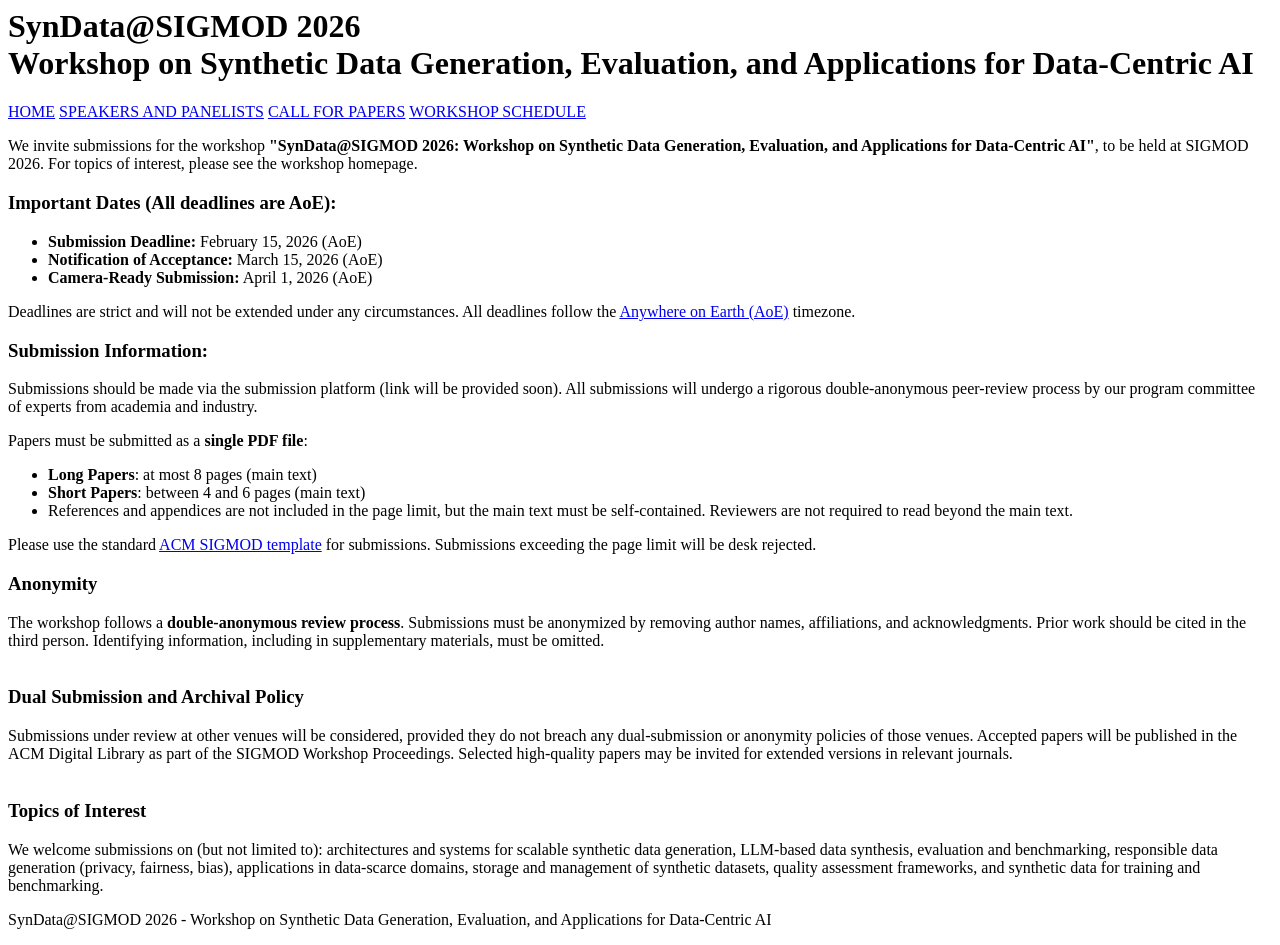
==== cfp.html @ 5694cdc3 "Initial commit: SynData@SIGMOD 2026 workshop website" ====
<html lang="en">
<head>
    <meta charset="UTF-8">
    <meta name="viewport" content="width=device-width, initial-scale=1.0">
    <title>SynData@SIGMOD 2026 - Call for Papers</title>
    <link rel="stylesheet" href="style.css">
    <link rel="icon" href="assets/image.png" type="image/x-icon">
</head>
<body>
    <div class="header">
        <h1>SynData@SIGMOD 2026<br>Workshop on Synthetic Data Generation, Evaluation, and Applications for Data-Centric AI</h1>
    </div>
<div class="nav">
    <a href="index.html">HOME</a>
    <a href="speakers.html">SPEAKERS AND PANELISTS</a>
    <a href="cfp.html">CALL FOR PAPERS</a>
    <a href="schedule.html">WORKSHOP SCHEDULE</a>
    <!-- <a href="format.html">WORKSHOP FORMAT</a> -->
<!--    <a href="leaderboards.html">LEADERBOARDS</a>-->
<!--    <a href="workshop.html">WORKSHOP</a>-->
<!--    <a href="faq.html">FAQ</a>-->
</div>

<div class="content">
    <p>
        We invite submissions for the workshop <strong>"SynData@SIGMOD 2026: Workshop on Synthetic Data Generation, Evaluation, and Applications for Data-Centric AI"</strong>, to be held at SIGMOD 2026. For topics of interest, please see the workshop homepage.
    </div>

<div class="content">
    <h3>Important Dates (All deadlines are AoE):</h3>
    <ul>
        <li><strong>Submission Deadline:</strong> February 15, 2026 (AoE) </li>
        <li><strong>Notification of Acceptance:</strong> March 15, 2026 (AoE) </li>
        <li><strong>Camera-Ready Submission:</strong> April 1, 2026 (AoE)</li>
    </ul>
    Deadlines are strict and will not be extended under any circumstances. All deadlines follow the <a href="https://time.is/Anywhere_on_Earth">Anywhere on Earth (AoE)</a> timezone.
</div>

<div class="content">
    <h3>Submission Information:</h3>
    <p>
        Submissions should be made via the submission platform (link will be provided soon). All submissions will undergo a rigorous double-anonymous peer-review process by our program committee of experts from academia and industry.
    </p>
    <p>
        Papers must be submitted as a <b>single PDF file</b>:  
            <ul class="fa-ul">
            <li><span class="fa-li"><i class="fa fa-check"></i></span><b>Long Papers</b>: at most 8 pages (main text)  </li>
            <li><span class="fa-li"><i class="fa fa-check"></i></span><b>Short Papers</b>: between 4 and 6 pages (main text)</li>
            <li><span class="fa-li"><i class="fa fa-check"></i></span>References and appendices are not included in the page limit, but the main text must be self-contained. Reviewers are not required to read beyond the main text.   </li>
          </ul>

          <p>Please use the standard <a href="https://www.acm.org/publications/proceedings-template" target="_blank">ACM SIGMOD template</a> for submissions. Submissions exceeding the page limit will be desk rejected.</p>

          <h3>Anonymity</h3>
          The workshop follows a <b>double-anonymous review process</b>. Submissions must be anonymized by removing author names, affiliations, and acknowledgments. Prior work should be cited in the third person. Identifying information, including in supplementary materials, must be omitted.
          <br>
          <br>
          <h3>Dual Submission and Archival Policy </h3>
          Submissions under review at other venues will be considered, provided they do not breach any dual-submission or anonymity policies of those venues. Accepted papers will be published in the ACM Digital Library as part of the SIGMOD Workshop Proceedings. Selected high-quality papers may be invited for extended versions in relevant journals.
          <br>
          <br>
          <h3>Topics of Interest </h3>
          We welcome submissions on (but not limited to): architectures and systems for scalable synthetic data generation, LLM-based data synthesis, evaluation and benchmarking, responsible data generation (privacy, fairness, bias), applications in data-scarce domains, storage and management of synthetic datasets, quality assessment frameworks, and synthetic data for training and benchmarking.
          <br>
    </p>
</div>

<div class="footer">
    <p>SynData@SIGMOD 2026 - Workshop on Synthetic Data Generation, Evaluation, and Applications for Data-Centric AI</p>
</div>
</body>
</html>
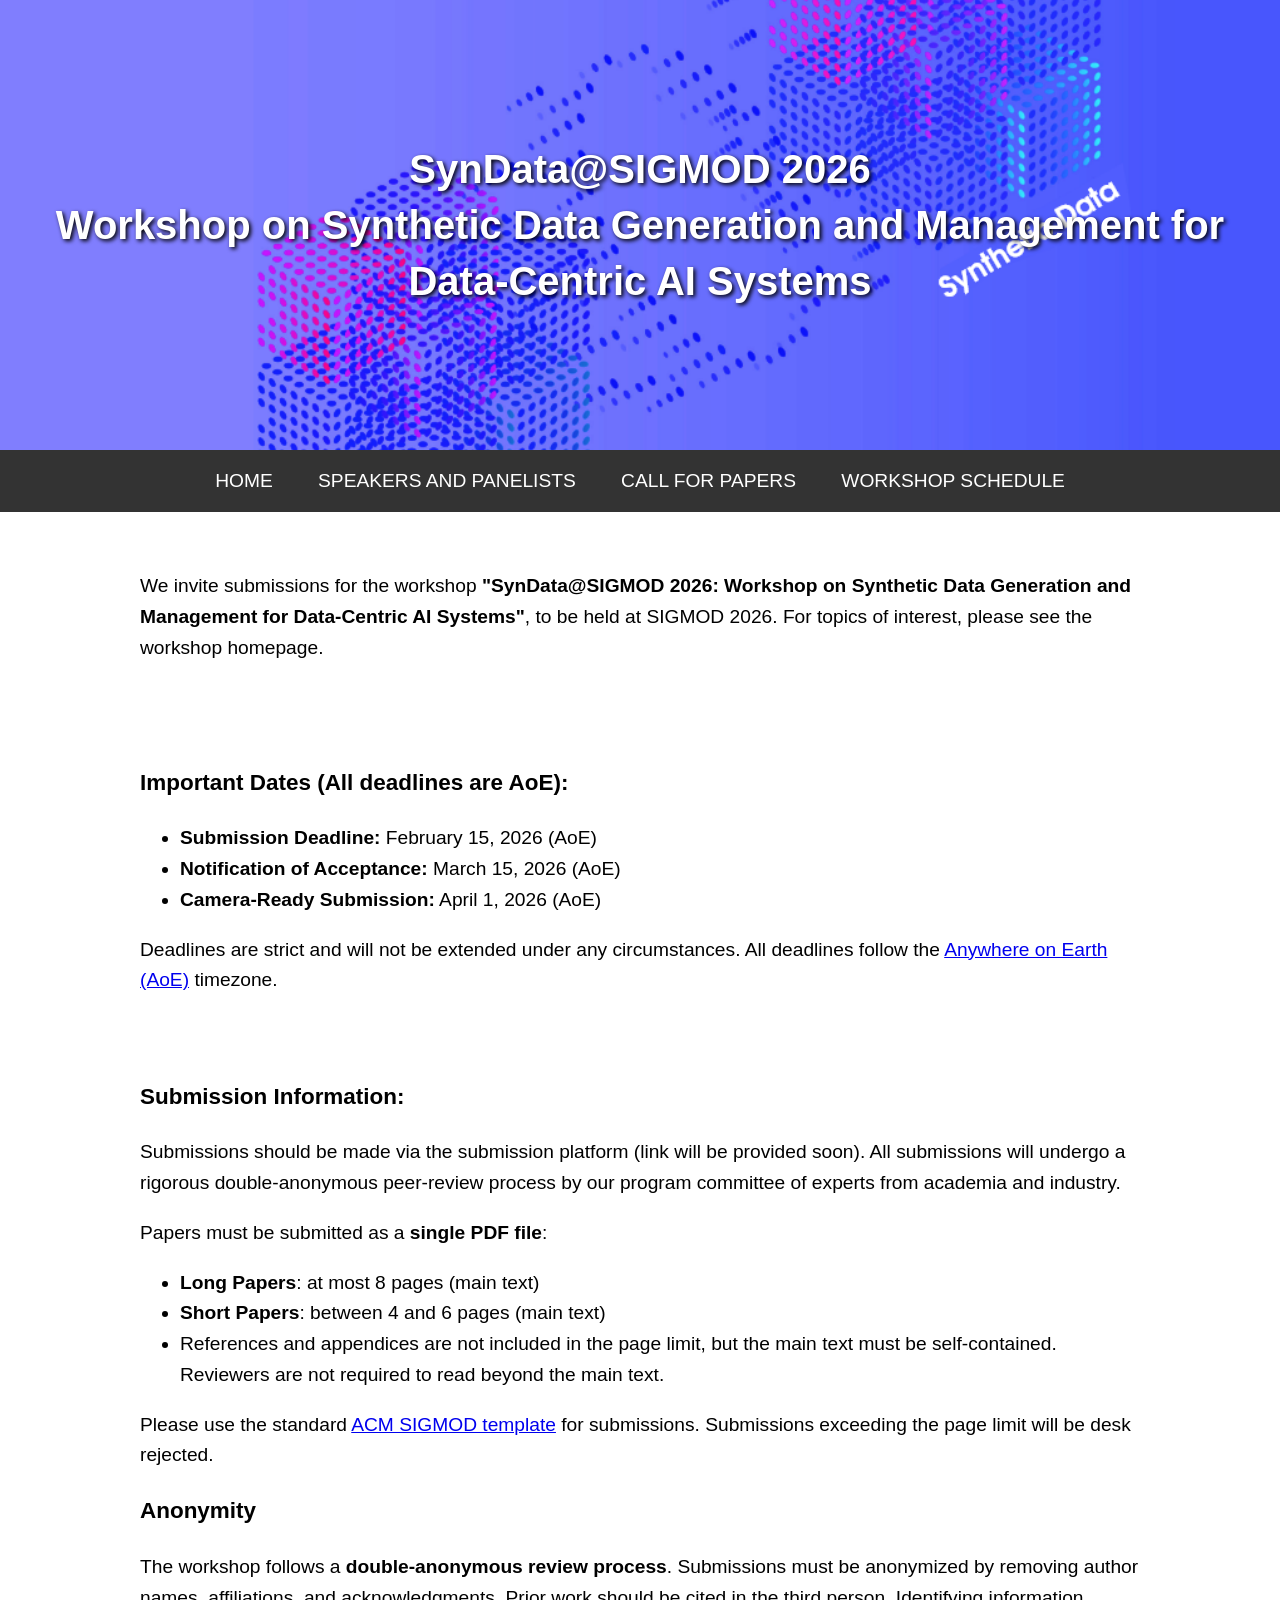
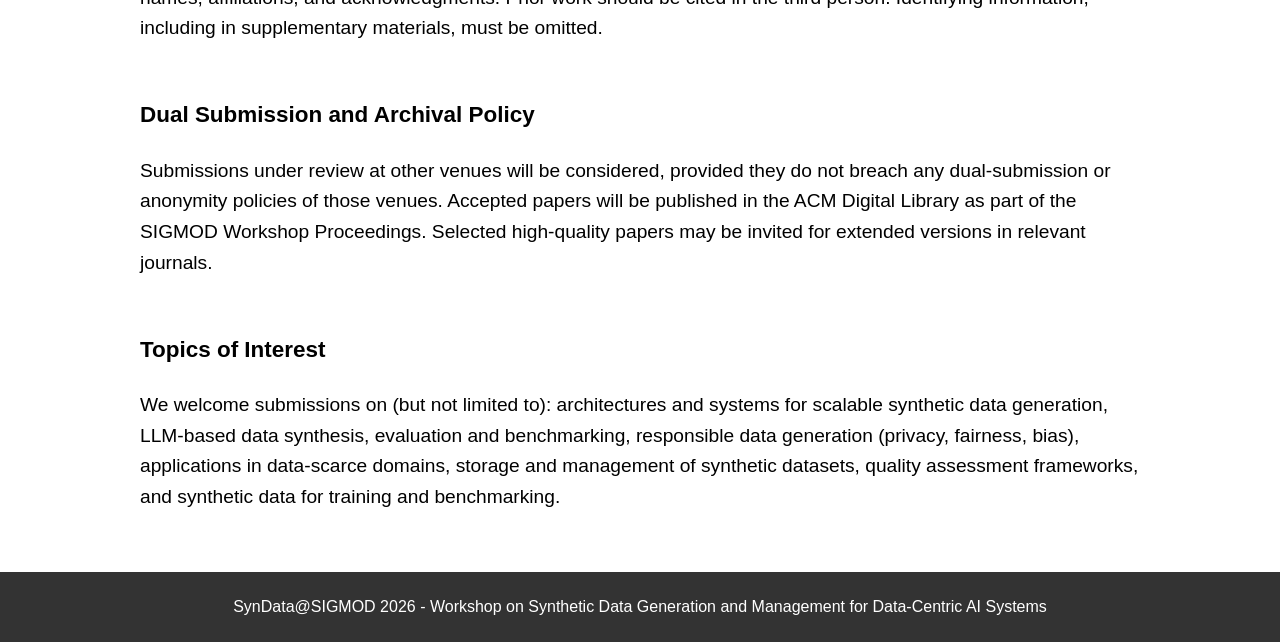
==== commit 7dcb1a8e: "Changes" ====
--- a/cfp.html
+++ b/cfp.html
@@ -8,7 +8,7 @@
 </head>
 <body>
     <div class="header">
-        <h1>SynData@SIGMOD 2026<br>Workshop on Synthetic Data Generation, Evaluation, and Applications for Data-Centric AI</h1>
+        <h1>SynData@SIGMOD 2026<br>Workshop on Synthetic Data Generation and Management for Data-Centric AI Systems</h1>
     </div>
 <div class="nav">
     <a href="index.html">HOME</a>
@@ -23,7 +23,7 @@
 
 <div class="content">
     <p>
-        We invite submissions for the workshop <strong>"SynData@SIGMOD 2026: Workshop on Synthetic Data Generation, Evaluation, and Applications for Data-Centric AI"</strong>, to be held at SIGMOD 2026. For topics of interest, please see the workshop homepage.
+        We invite submissions for the workshop <strong>"SynData@SIGMOD 2026: Workshop on Synthetic Data Generation and Management for Data-Centric AI Systems"</strong>, to be held at SIGMOD 2026. For topics of interest, please see the workshop homepage.
     </div>
 
 <div class="content">
@@ -66,7 +66,7 @@
 </div>
 
 <div class="footer">
-    <p>SynData@SIGMOD 2026 - Workshop on Synthetic Data Generation, Evaluation, and Applications for Data-Centric AI</p>
+    <p>SynData@SIGMOD 2026 - Workshop on Synthetic Data Generation and Management for Data-Centric AI Systems</p>
 </div>
 </body>
 </html>
--- a/style.css
+++ b/style.css
@@ -0,0 +1,356 @@
+body, html {
+    margin: 0;
+    font-family: Arial, sans-serif;
+}
+
+.header {
+    background-image: url('assets/synthetic-data.png');
+    height: 50vh;
+    background-size: cover;
+    background-position: center;
+    display: flex;
+    align-items: center;
+    justify-content: center;
+    color: white;
+    text-shadow: 2px 2px 4px #000000;
+}
+
+.header h1 {
+    text-align: center;
+    width: 100%;
+    font-size: 2.5em;
+    padding: 20px;
+    line-height: 1.4;
+}
+section {
+    margin-bottom: 20px;
+}
+.header h2 {
+    text-align: center;
+    width: 100%;
+    font-size: 1.9em;
+    padding: 20px;
+    line-height: 1.4;
+}
+
+.header h3 {
+    color: #2c3e50;
+}
+
+.nav {
+    background: #333;
+    color: #fff;
+    padding: 20px;
+    text-align: center;
+    font-size: 1.2em;
+}
+
+.committee-list {
+    columns: 3; /* Creates three columns */
+    -webkit-columns: 3;
+    -moz-columns: 3;
+    column-gap: 40px;
+    padding: 0 20px;
+    text-align: left;
+}
+.nav a {
+    color: white;
+    padding: 14px 20px;
+    text-decoration: none;
+}
+
+.nav a:hover {
+    background-color: #ddd;
+    color: black;
+}
+
+.content {
+    background-color: white; /* Light background for content */
+    padding: 20px 40px; /* Increased padding for better spacing */
+    margin: 20px auto; /* Centers the content and adds vertical spacing */
+    max-width: 1000px; /* Maximum width of the content block */
+    /*box-shadow: 0 4px 8px rgba(0, 0, 0, 0.1); !* Subtle shadow for depth *!*/
+    font-size: 1.2em; /* Larger font size for readability */
+    line-height: 1.6; /* Increased line height */
+    text-align: left; /* Keep text aligned to the left for better readability in paragraphs */
+}
+
+.schedule-table {
+    width: 80%;
+    margin: 20px auto;
+    border-collapse: collapse;
+}
+.schedule-table th, .schedule-table td {
+    border: 1px solid #ddd;
+    padding: 12px;
+    text-align: left;
+}
+.schedule-table th {
+    background-color: #f2f2f2;
+}
+.schedule-table td {
+    background-color: #fafafa;
+}
+.schedule-table tr:nth-child(even) td {
+    background-color: #f9f9f9;
+}
+.schedule-title {
+    text-align: center;
+    font-weight: bold;
+    font-size: 1.5em;
+    margin: 20px 0;
+}
+.schedule-table tr:hover {
+    background-color: #f1f1f1;
+}
+
+.footer {
+    text-align: center;
+    padding: 10px;
+    background: #333;
+    color: white;
+}
+
+.sponsors-logos img {
+    width: 250px; /* or any size that fits your design */
+    height: auto;
+    margin: 10px 20px;
+    vertical-align: middle; /* Aligns the image vertically if text or other elements are present */
+}
+
+.sponsors-logos a {
+    display: inline-block; /* Ensures the links are aligned nicely */
+    margin: 0 10px; /* Space between logos */
+}
+
+.responsive-image {
+    width: 100%; /* Makes the image responsive and matches the container's width */
+    height: auto; /* Maintains the aspect ratio of the image */
+}
+
+.photo-grid {
+    display: grid;
+    grid-template-columns: repeat(auto-fit, minmax(160px, 1fr)); /* adjust number of columns based on content width */
+    gap: 20px;
+    justify-content: center; /* Centers the grid items in the row */
+    padding: 20px;
+}
+
+.photo {
+    width: 160px;
+    height: 210px; /* Increased height to accommodate captions */
+    overflow: hidden;
+    display: flex;
+    flex-direction: column;
+    align-items: center;
+    text-align: center; /* Center-align text for aesthetic purposes */
+    background: #fff; /* Optional: background color */
+}
+
+.photo img {
+    width: 100%;
+    height: 160px; /* Fixed height for images */
+    object-fit: cover;
+}
+
+figcaption {
+    color: #666; /* Caption text color */
+    font-size: 0.8em; /* Smaller font size for captions */
+    padding: 5px; /* Padding around the caption text */
+}
+
+pre {
+        background-color: #f5f5f5;
+        padding: 15px;
+        font-family: monospace;
+        white-space: pre-wrap;
+    }
+    code {
+        color: black;
+    }
+
+
+/* Medium Screen Devices: Tablets in Landscape Mode */
+@media (min-width: 768px) and (max-width: 1024px) {
+    .header h1 {
+        font-size: 3.0em;
+        padding: 15px;
+    }
+
+    .nav {
+        font-size: 1.1em;
+    }
+
+    .nav a {
+        padding: 12px 18px;
+    }
+
+    .content {
+        padding: 15px 30px;
+        font-size: 1.1em;
+    }
+
+    .photo-grid {
+        grid-template-columns: repeat(auto-fit, minmax(180px, 1fr));
+    }
+
+    .photo {
+        width: 180px;
+        height: 230px;
+    }
+
+    .photo img {
+        height: 180px;
+    }
+
+    .sponsors-logos img {
+        width: 100px;
+    }
+}
+
+/* Smaller Devices: Mobile Phones */
+@media (max-width: 768px) {
+    .header {
+        height: 30vh;
+    }
+
+    .header h1 {
+        font-size: 2.5em;
+        padding: 10px;
+    }
+
+    .nav {
+        font-size: 1em;
+    }
+
+    .nav a {
+        padding: 10px 15px;
+    }
+
+    .content {
+        padding: 10px 20px;
+        margin: 10px auto;
+        font-size: 1em;
+    }
+
+    .footer {
+        padding: 5px;
+    }
+
+    .sponsors-logos img {
+        width: 80px;
+    }
+}
+
+/* Very Small Devices */
+@media (max-width: 480px) {
+    .header {
+        height: 25vh;
+    }
+
+    .header h1 {
+        font-size: 2em;
+    }
+
+    .nav {
+        padding: 10px 0;
+        font-size: 0.9em;
+    }
+
+    .nav a {
+        padding: 8px 10px;
+    }
+
+    .content {
+        padding: 8px 15px;
+    }
+}
+
+/* Speaker Grid Styles */
+.speaker-grid {
+    display: grid;
+    grid-template-columns: repeat(auto-fit, minmax(300px, 1fr));
+    gap: 30px;
+    margin: 20px 0;
+}
+
+.speaker-item {
+    display: flex;
+    flex-direction: column;
+    align-items: center;
+    text-align: center;
+    background: #f9f9f9;
+    padding: 20px;
+    border-radius: 8px;
+    box-shadow: 0 2px 4px rgba(0, 0, 0, 0.1);
+    position: relative;
+}
+
+.speaker-image {
+    width: 200px;
+    height: 200px;
+    object-fit: cover;
+    object-position: center;
+    border-radius: 50%;
+    margin-bottom: 15px;
+    border: 3px solid #fff;
+    box-shadow: 0 2px 4px rgba(0, 0, 0, 0.2);
+    background-color: #f0f0f0; /* Fallback background color */
+}
+
+.speaker-image-wrapper {
+    width: 200px;
+    height: 200px;
+    border-radius: 50%;
+    overflow: hidden;
+    margin-bottom: 15px;
+    border: 3px solid #fff;
+    box-shadow: 0 2px 4px rgba(0, 0, 0, 0.2);
+    background-color: #f0f0f0;
+}
+
+.speaker-info {
+    font-size: 1.1em;
+    line-height: 1.4;
+}
+
+.speaker-info a {
+    color: #2c3e50;
+    text-decoration: none;
+    font-weight: bold;
+}
+
+.speaker-info a:hover {
+    color: #3498db;
+    text-decoration: underline;
+}
+
+/* Responsive adjustments for speaker grid */
+@media (max-width: 768px) {
+    .speaker-grid {
+        grid-template-columns: repeat(auto-fit, minmax(250px, 1fr));
+        gap: 20px;
+    }
+
+    .speaker-image,
+    .speaker-image-wrapper {
+        width: 150px;
+        height: 150px;
+    }
+
+    .speaker-info {
+        font-size: 1em;
+    }
+}
+
+@media (max-width: 480px) {
+    .speaker-grid {
+        grid-template-columns: 1fr;
+    }
+
+    .speaker-image,
+    .speaker-image-wrapper {
+        width: 120px;
+        height: 120px;
+    }
+}
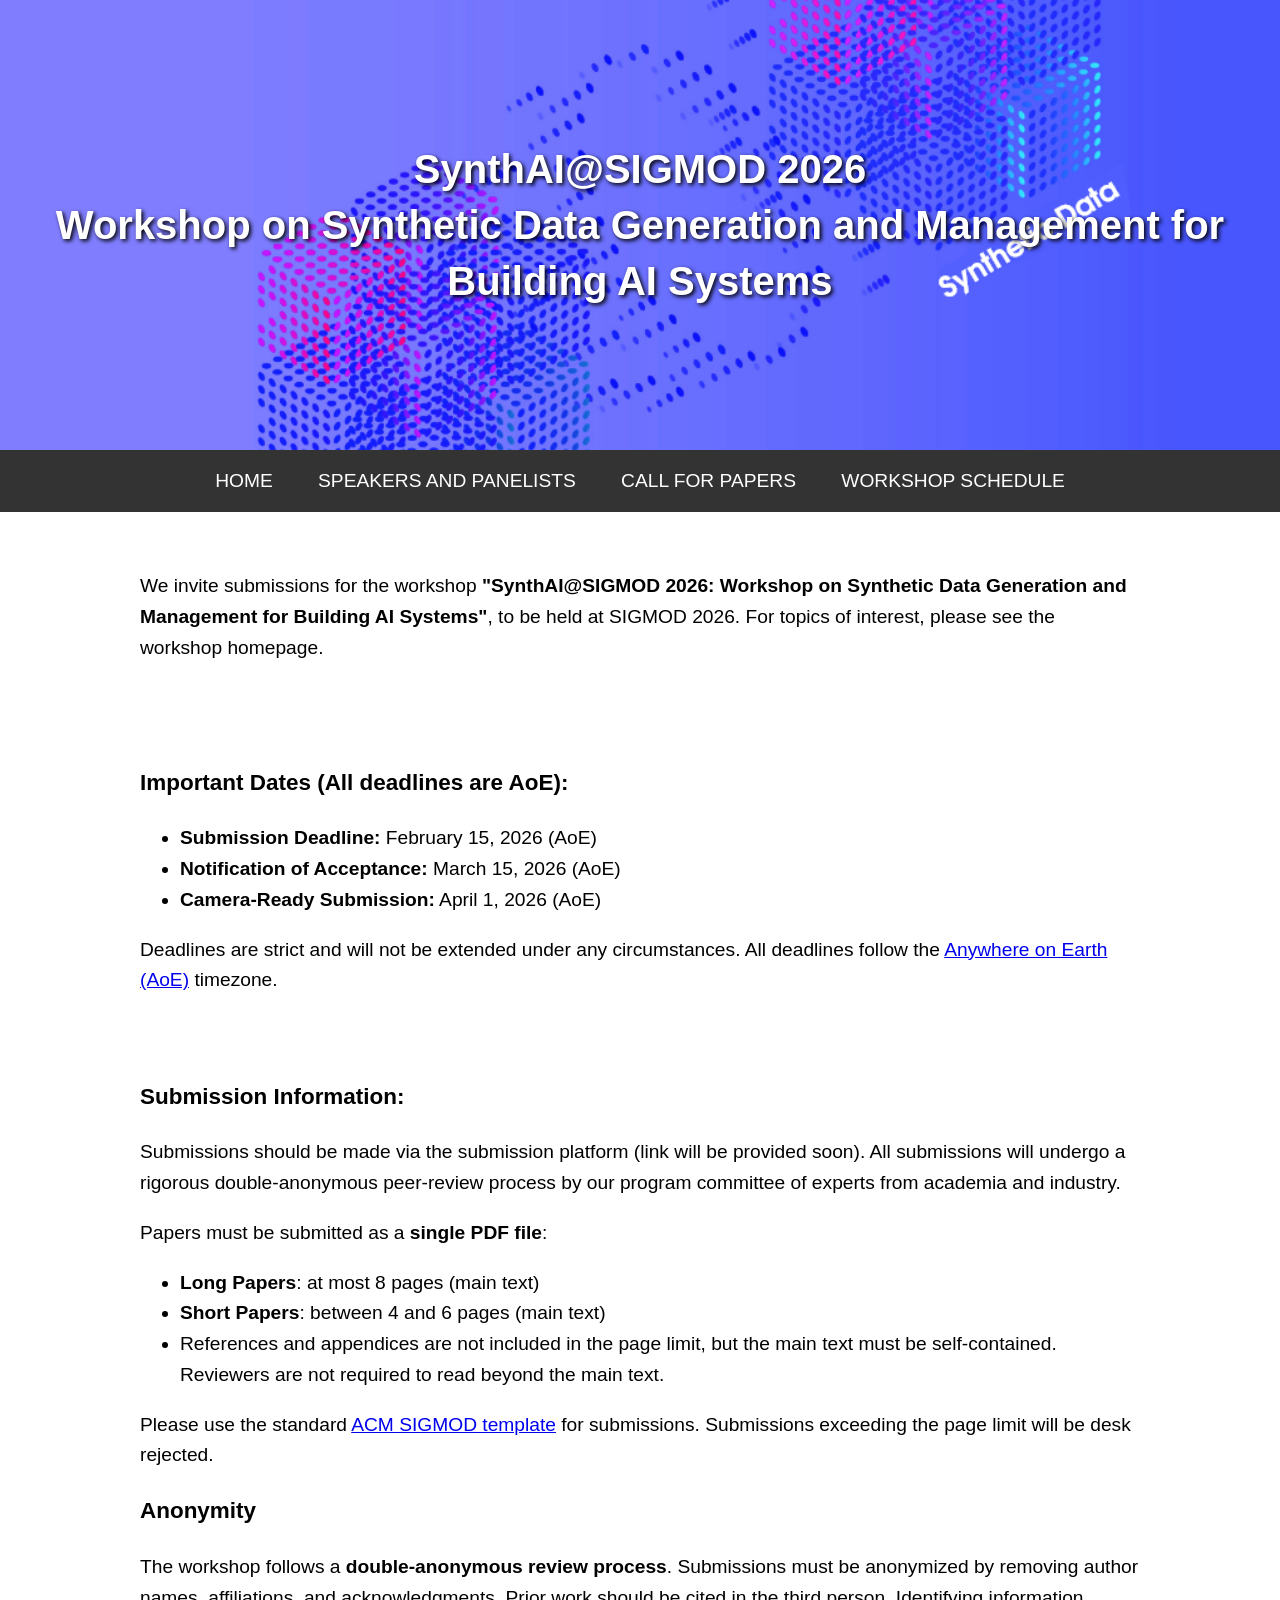
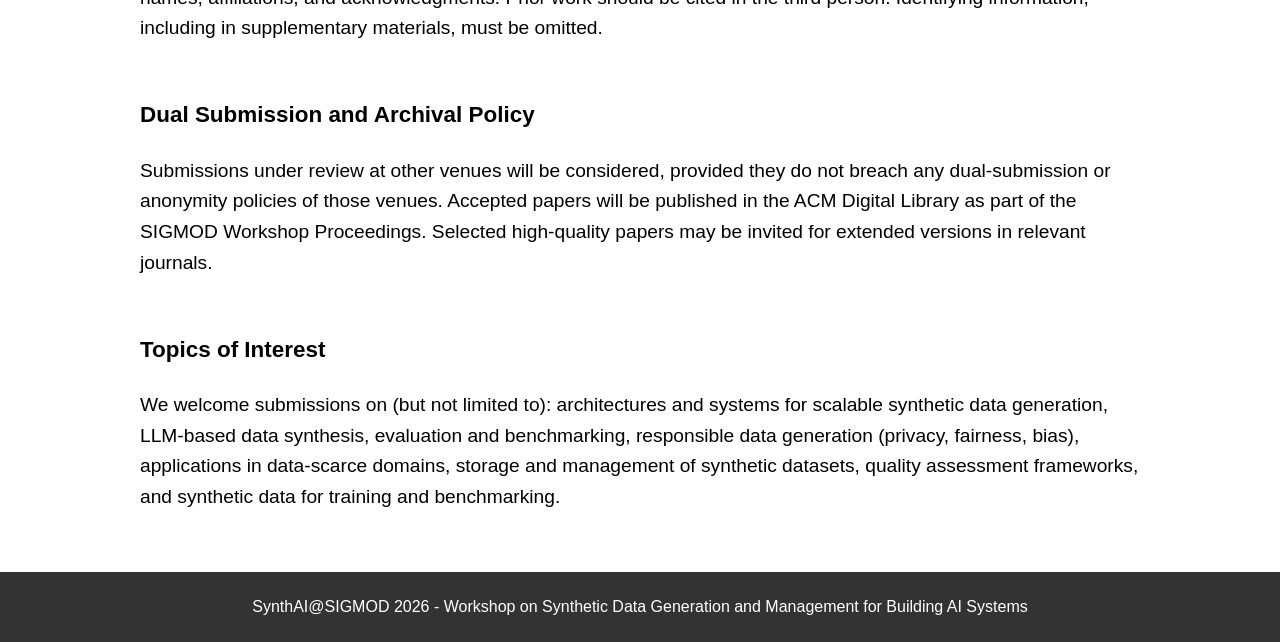
==== commit b0188a11: "Changes" ====
--- a/cfp.html
+++ b/cfp.html
@@ -2,13 +2,13 @@
 <head>
     <meta charset="UTF-8">
     <meta name="viewport" content="width=device-width, initial-scale=1.0">
-    <title>SynData@SIGMOD 2026 - Call for Papers</title>
+    <title>SynthAI@SIGMOD 2026 - Call for Papers</title>
     <link rel="stylesheet" href="style.css">
     <link rel="icon" href="assets/image.png" type="image/x-icon">
 </head>
 <body>
     <div class="header">
-        <h1>SynData@SIGMOD 2026<br>Workshop on Synthetic Data Generation and Management for Data-Centric AI Systems</h1>
+        <h1>SynthAI@SIGMOD 2026<br>Workshop on Synthetic Data Generation and Management for Building AI Systems</h1>
     </div>
 <div class="nav">
     <a href="index.html">HOME</a>
@@ -23,7 +23,7 @@
 
 <div class="content">
     <p>
-        We invite submissions for the workshop <strong>"SynData@SIGMOD 2026: Workshop on Synthetic Data Generation and Management for Data-Centric AI Systems"</strong>, to be held at SIGMOD 2026. For topics of interest, please see the workshop homepage.
+        We invite submissions for the workshop <strong>"SynthAI@SIGMOD 2026: Workshop on Synthetic Data Generation and Management for Building AI Systems"</strong>, to be held at SIGMOD 2026. For topics of interest, please see the workshop homepage.
     </div>
 
 <div class="content">
@@ -66,7 +66,7 @@
 </div>
 
 <div class="footer">
-    <p>SynData@SIGMOD 2026 - Workshop on Synthetic Data Generation and Management for Data-Centric AI Systems</p>
+    <p>SynthAI@SIGMOD 2026 - Workshop on Synthetic Data Generation and Management for Building AI Systems</p>
 </div>
 </body>
 </html>
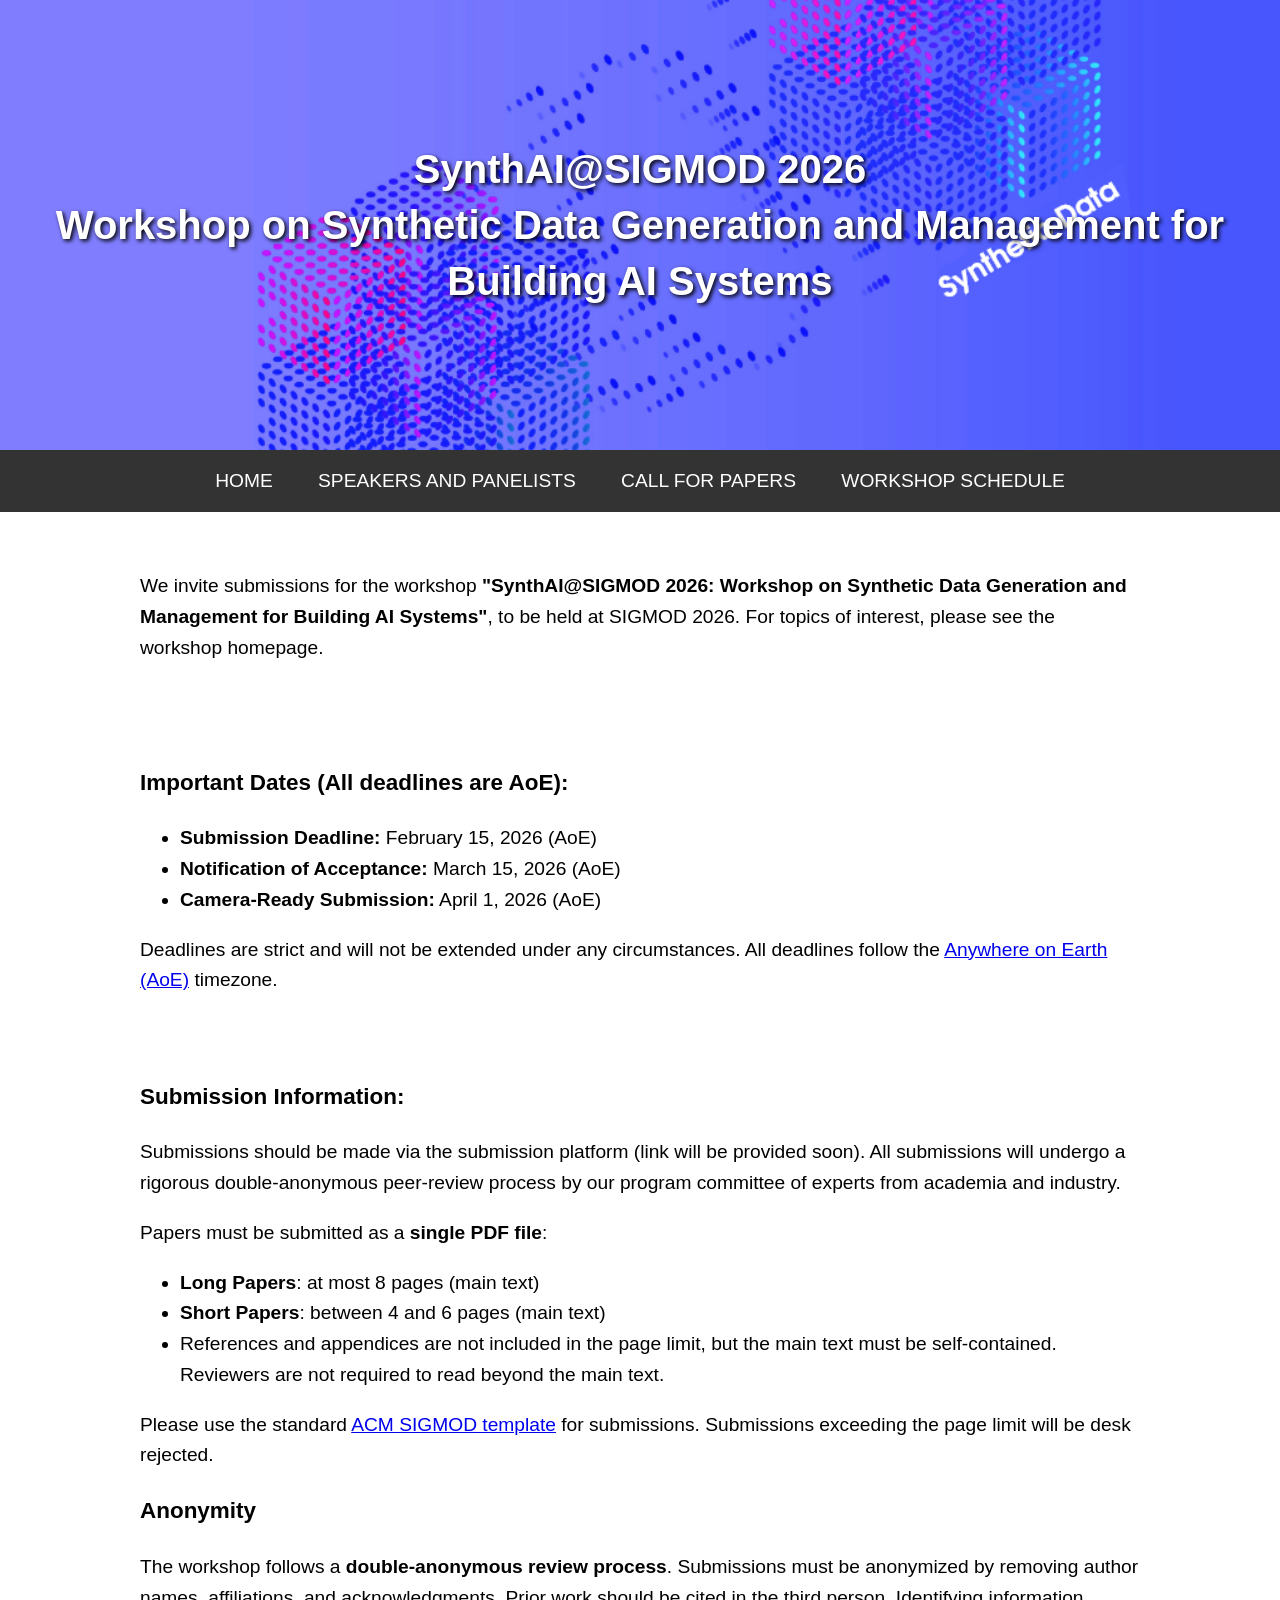
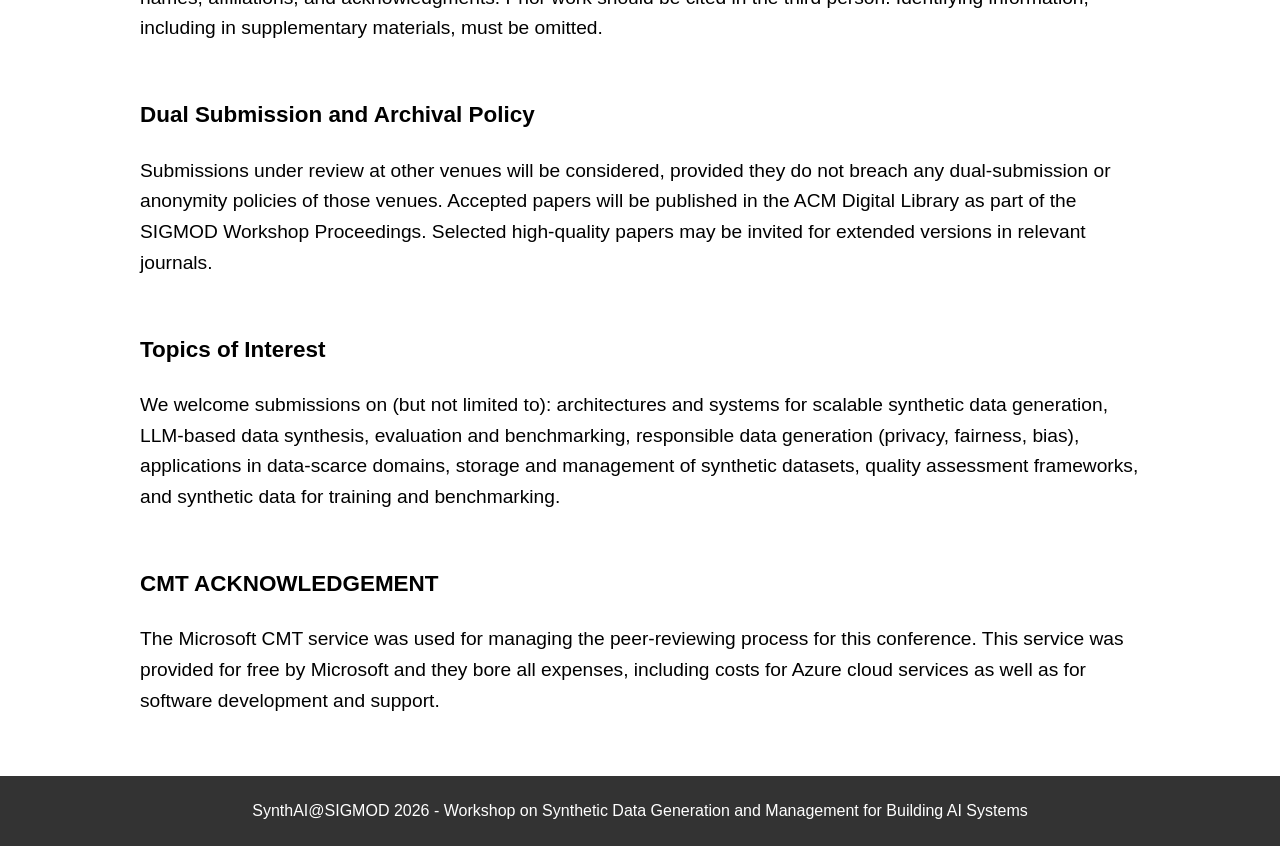
==== commit b0e61fdc: "Changes" ====
--- a/cfp.html
+++ b/cfp.html
@@ -62,6 +62,10 @@
           <h3>Topics of Interest </h3>
           We welcome submissions on (but not limited to): architectures and systems for scalable synthetic data generation, LLM-based data synthesis, evaluation and benchmarking, responsible data generation (privacy, fairness, bias), applications in data-scarce domains, storage and management of synthetic datasets, quality assessment frameworks, and synthetic data for training and benchmarking.
           <br>
+          <br>
+          <h3> CMT ACKNOWLEDGEMENT </h3>
+          The Microsoft CMT service was used for managing the peer-reviewing process for this conference. This service was provided for free by Microsoft and they bore all expenses, including costs for Azure cloud services as well as for software development and support. 
+          <br>
     </p>
 </div>
 
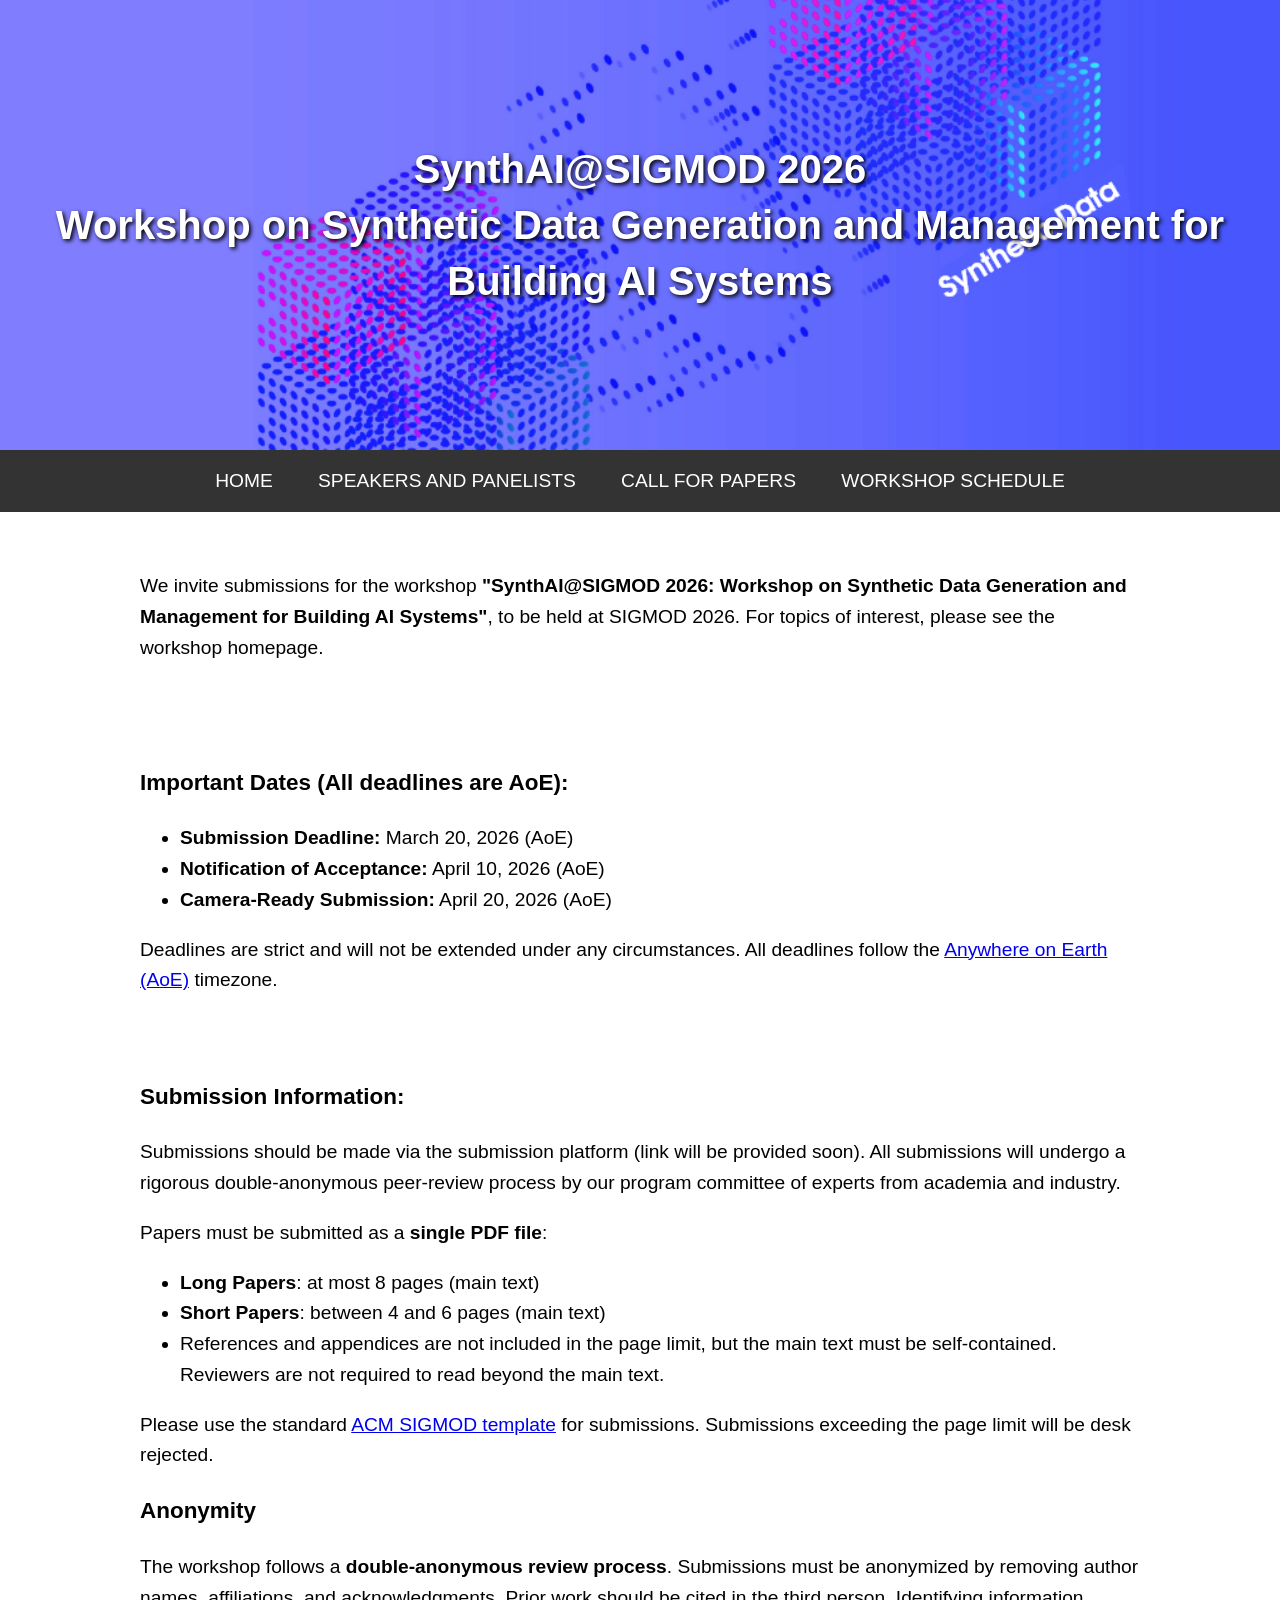
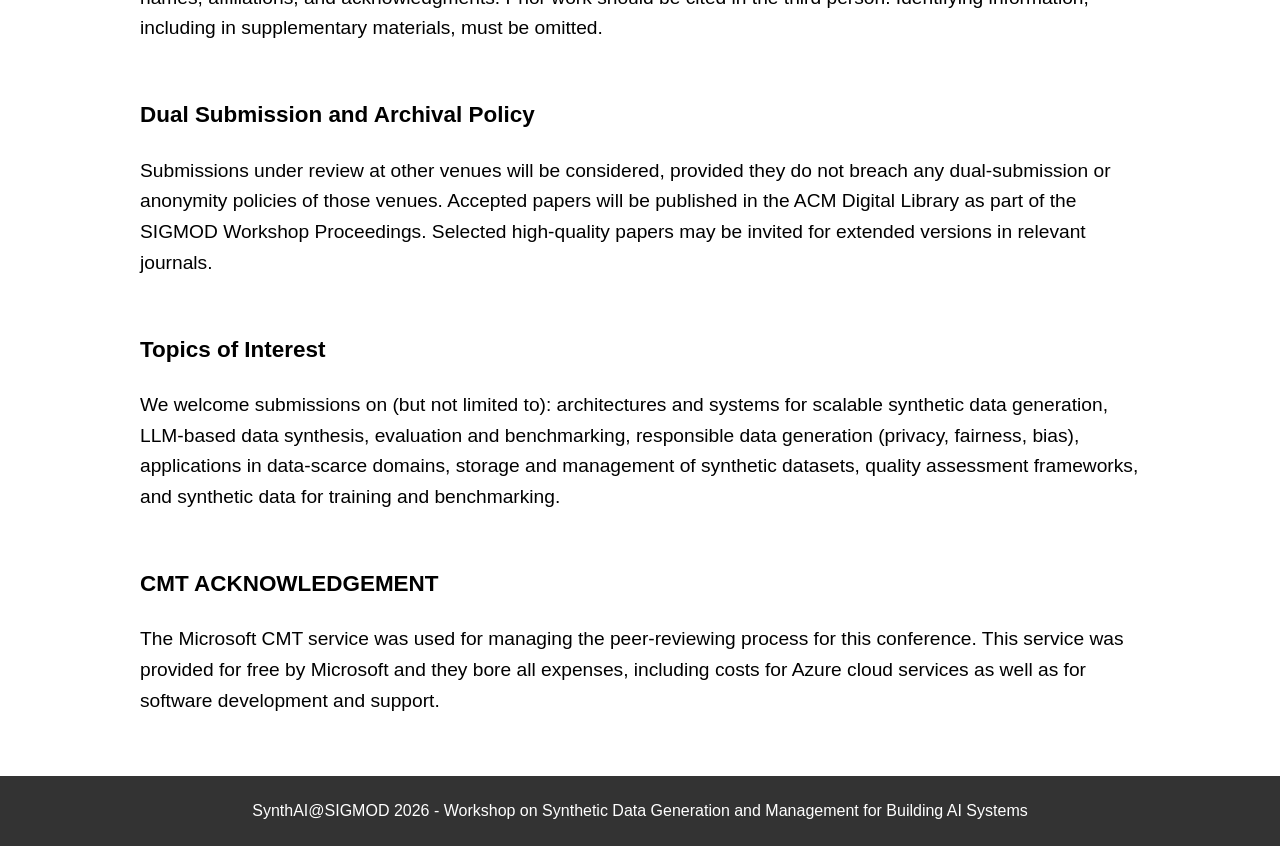
==== commit 2a2022eb: "Changes" ====
--- a/cfp.html
+++ b/cfp.html
@@ -29,9 +29,9 @@
 <div class="content">
     <h3>Important Dates (All deadlines are AoE):</h3>
     <ul>
-        <li><strong>Submission Deadline:</strong> February 15, 2026 (AoE) </li>
-        <li><strong>Notification of Acceptance:</strong> March 15, 2026 (AoE) </li>
-        <li><strong>Camera-Ready Submission:</strong> April 1, 2026 (AoE)</li>
+        <li><strong>Submission Deadline:</strong> March 20, 2026 (AoE) </li>
+        <li><strong>Notification of Acceptance:</strong> April 10, 2026 (AoE) </li>
+        <li><strong>Camera-Ready Submission:</strong> April 20, 2026 (AoE)</li>
     </ul>
     Deadlines are strict and will not be extended under any circumstances. All deadlines follow the <a href="https://time.is/Anywhere_on_Earth">Anywhere on Earth (AoE)</a> timezone.
 </div>
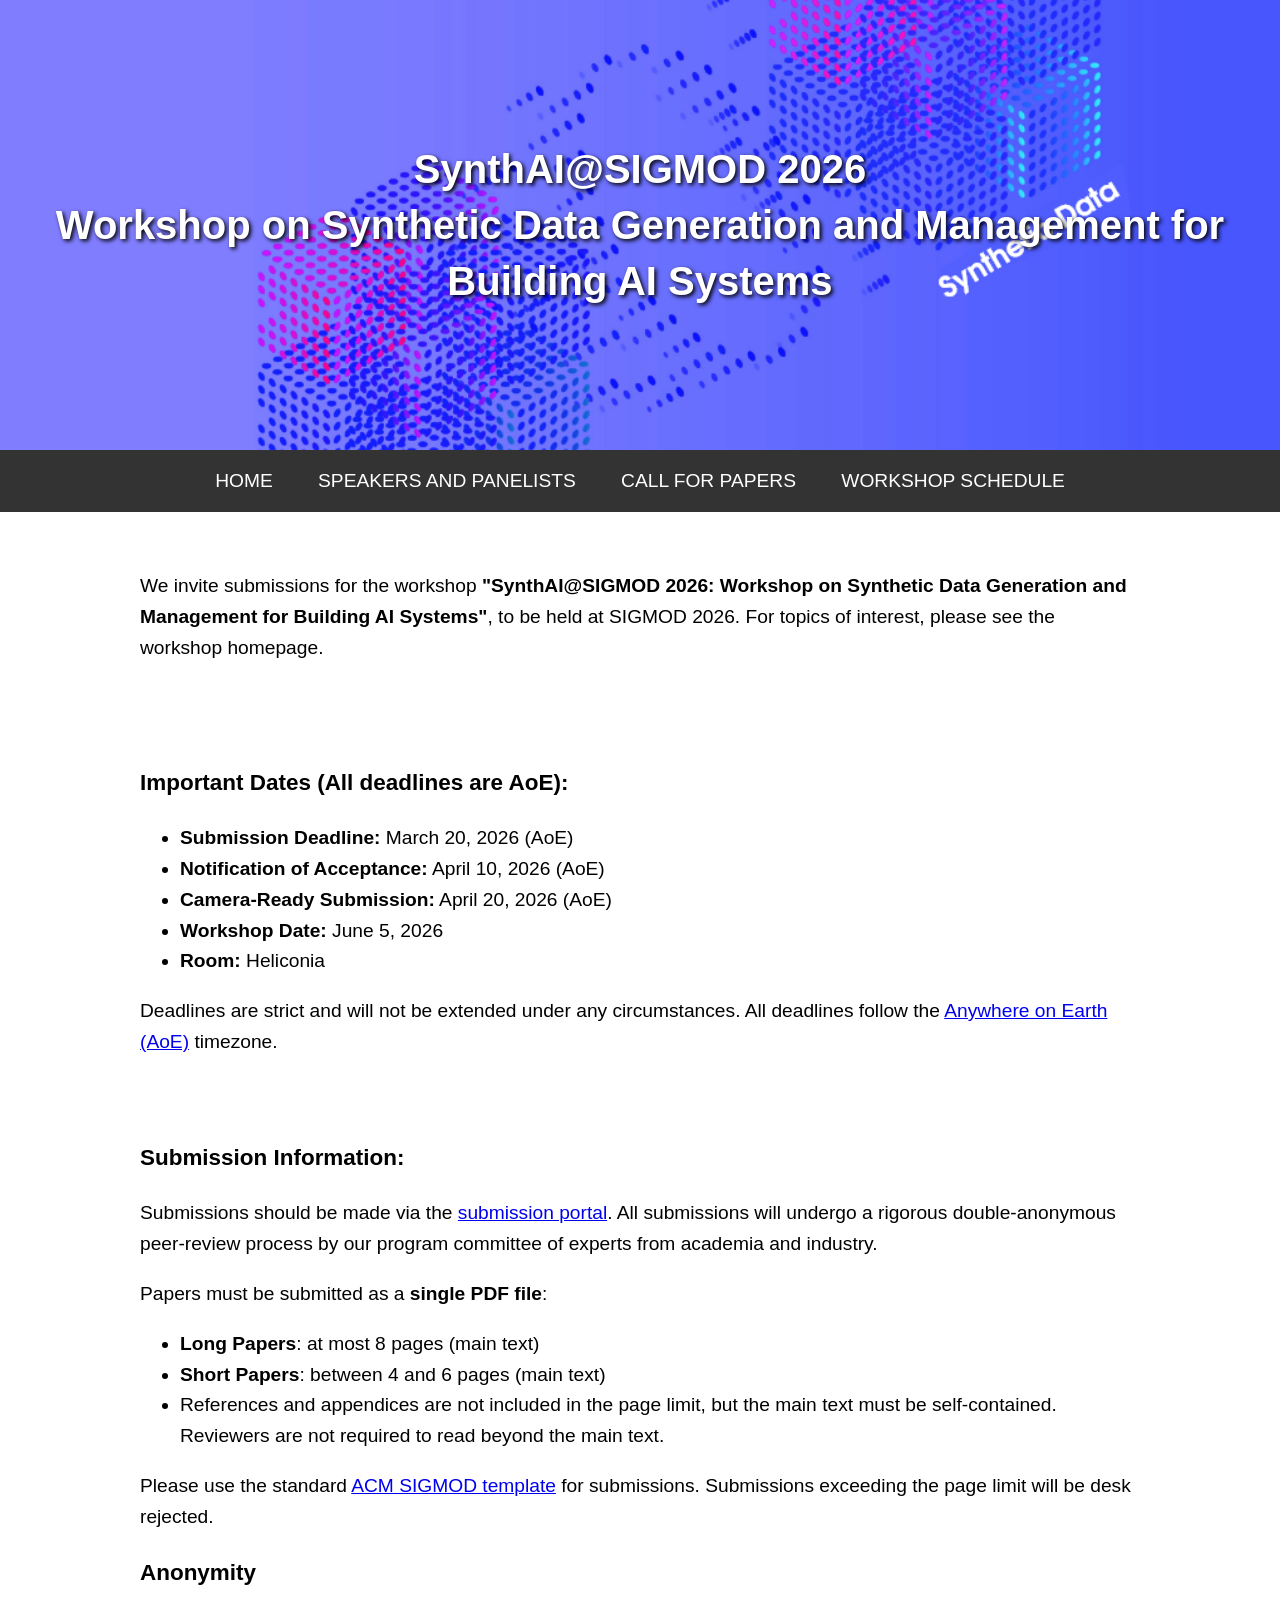
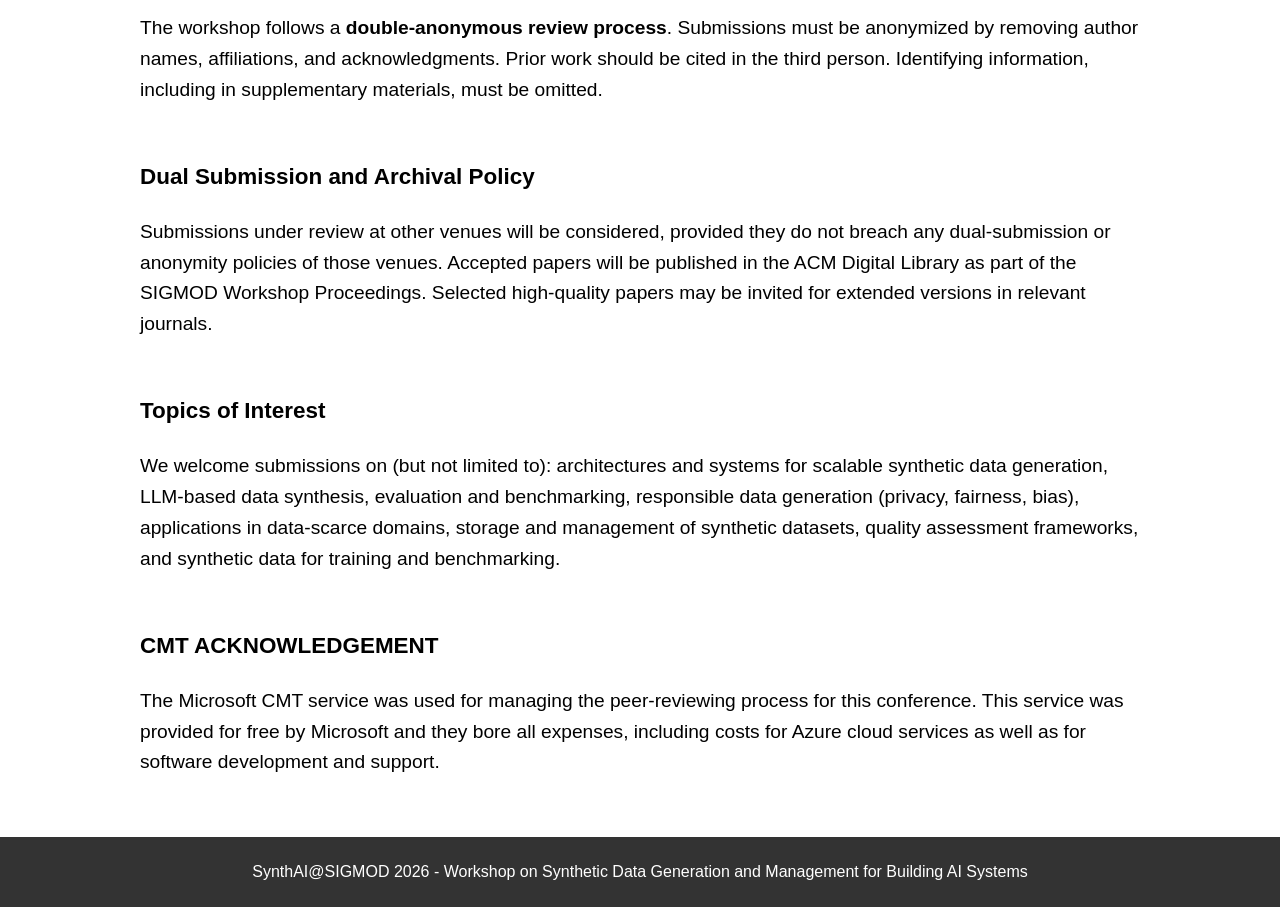
==== commit 92b46b5c: "Changes" ====
--- a/cfp.html
+++ b/cfp.html
@@ -32,6 +32,8 @@
         <li><strong>Submission Deadline:</strong> March 20, 2026 (AoE) </li>
         <li><strong>Notification of Acceptance:</strong> April 10, 2026 (AoE) </li>
         <li><strong>Camera-Ready Submission:</strong> April 20, 2026 (AoE)</li>
+        <li><strong>Workshop Date:</strong> June 5, 2026</li>
+        <li><strong>Room:</strong> Heliconia</li>
     </ul>
     Deadlines are strict and will not be extended under any circumstances. All deadlines follow the <a href="https://time.is/Anywhere_on_Earth">Anywhere on Earth (AoE)</a> timezone.
 </div>
@@ -39,7 +41,7 @@
 <div class="content">
     <h3>Submission Information:</h3>
     <p>
-        Submissions should be made via the submission platform (link will be provided soon). All submissions will undergo a rigorous double-anonymous peer-review process by our program committee of experts from academia and industry.
+        Submissions should be made via the <a href="https://cmt3.research.microsoft.com/SynthAI2026" target="_blank">submission portal</a>. All submissions will undergo a rigorous double-anonymous peer-review process by our program committee of experts from academia and industry.
     </p>
     <p>
         Papers must be submitted as a <b>single PDF file</b>:  
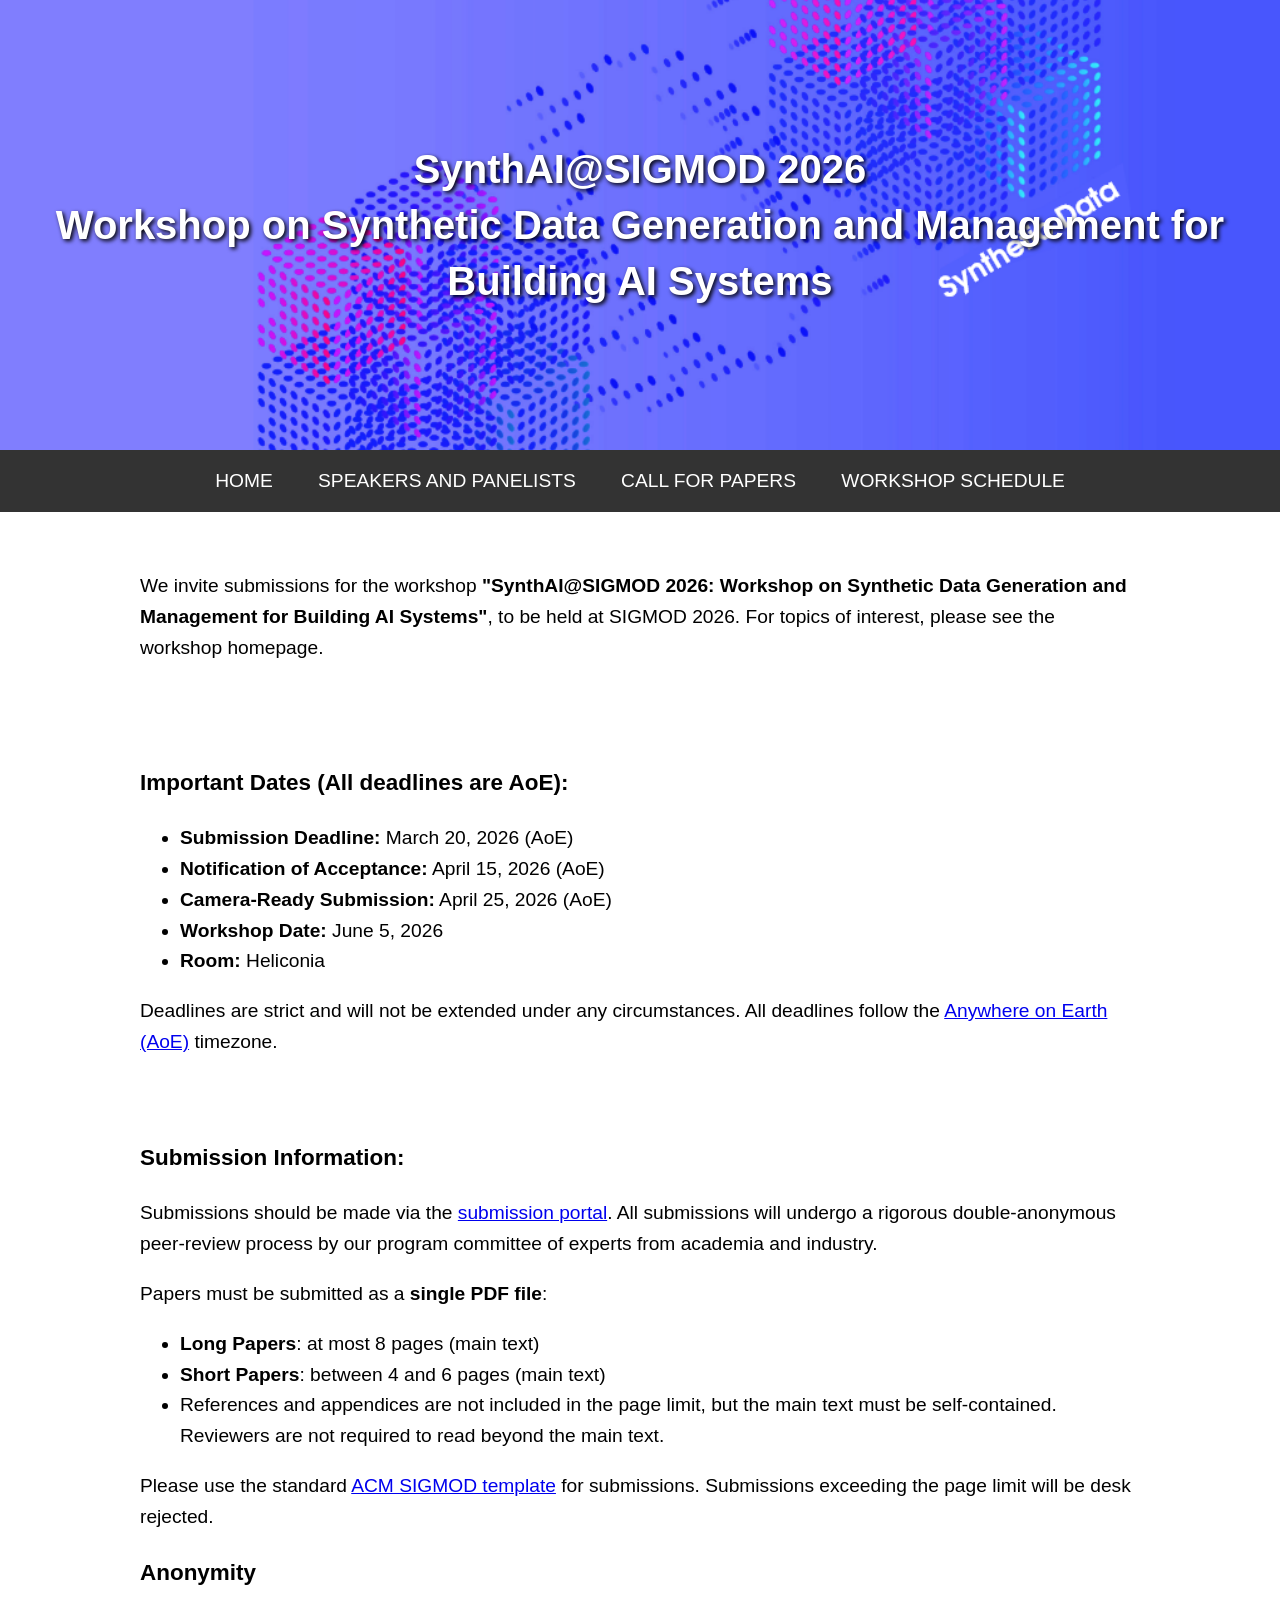
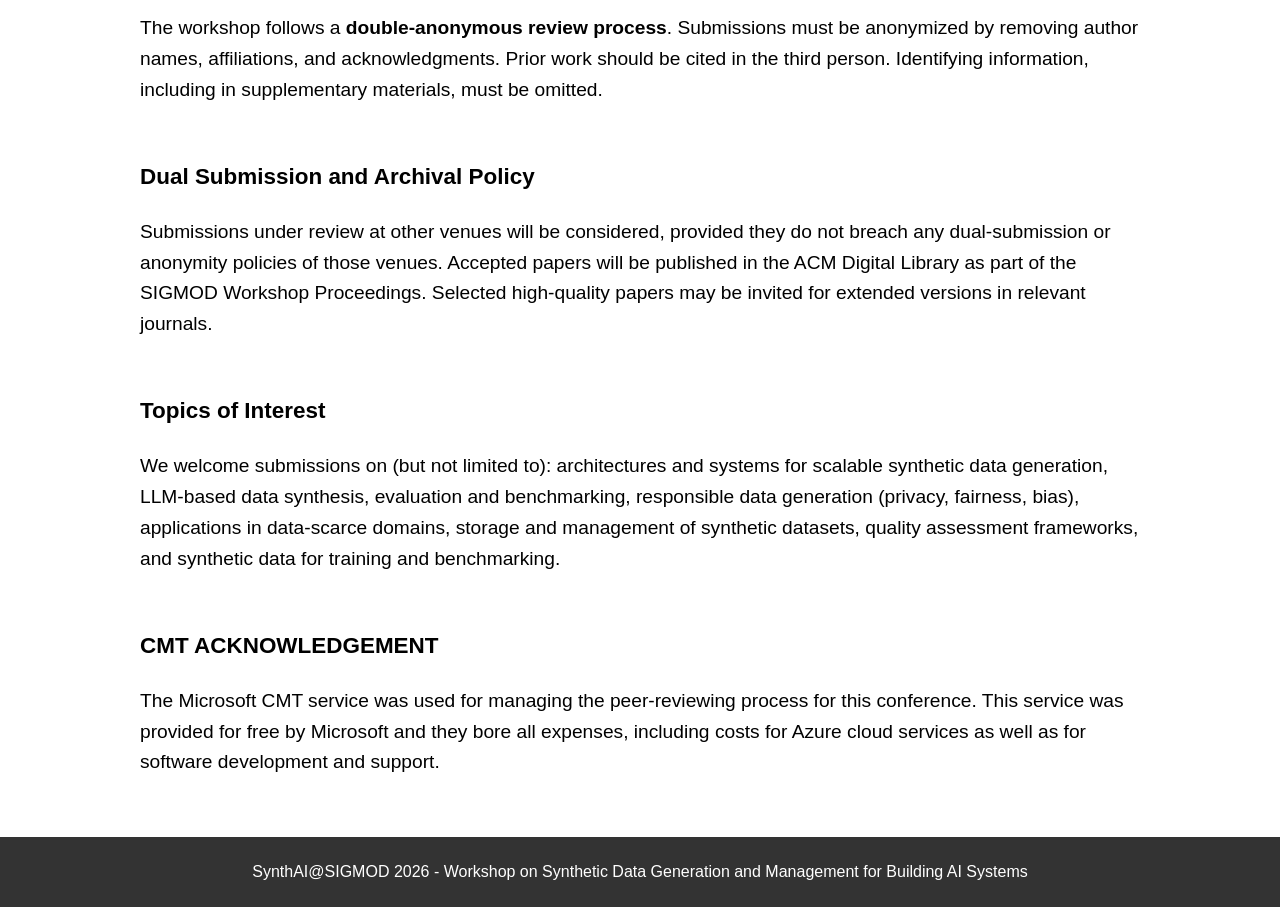
==== commit 4f778932: "Update cfp.html" ====
--- a/cfp.html
+++ b/cfp.html
@@ -30,8 +30,8 @@
     <h3>Important Dates (All deadlines are AoE):</h3>
     <ul>
         <li><strong>Submission Deadline:</strong> March 20, 2026 (AoE) </li>
-        <li><strong>Notification of Acceptance:</strong> April 10, 2026 (AoE) </li>
-        <li><strong>Camera-Ready Submission:</strong> April 20, 2026 (AoE)</li>
+        <li><strong>Notification of Acceptance:</strong> April 15, 2026 (AoE) </li>
+        <li><strong>Camera-Ready Submission:</strong> April 25, 2026 (AoE)</li>
         <li><strong>Workshop Date:</strong> June 5, 2026</li>
         <li><strong>Room:</strong> Heliconia</li>
     </ul>
@@ -75,4 +75,4 @@
     <p>SynthAI@SIGMOD 2026 - Workshop on Synthetic Data Generation and Management for Building AI Systems</p>
 </div>
 </body>
-</html>+</html>
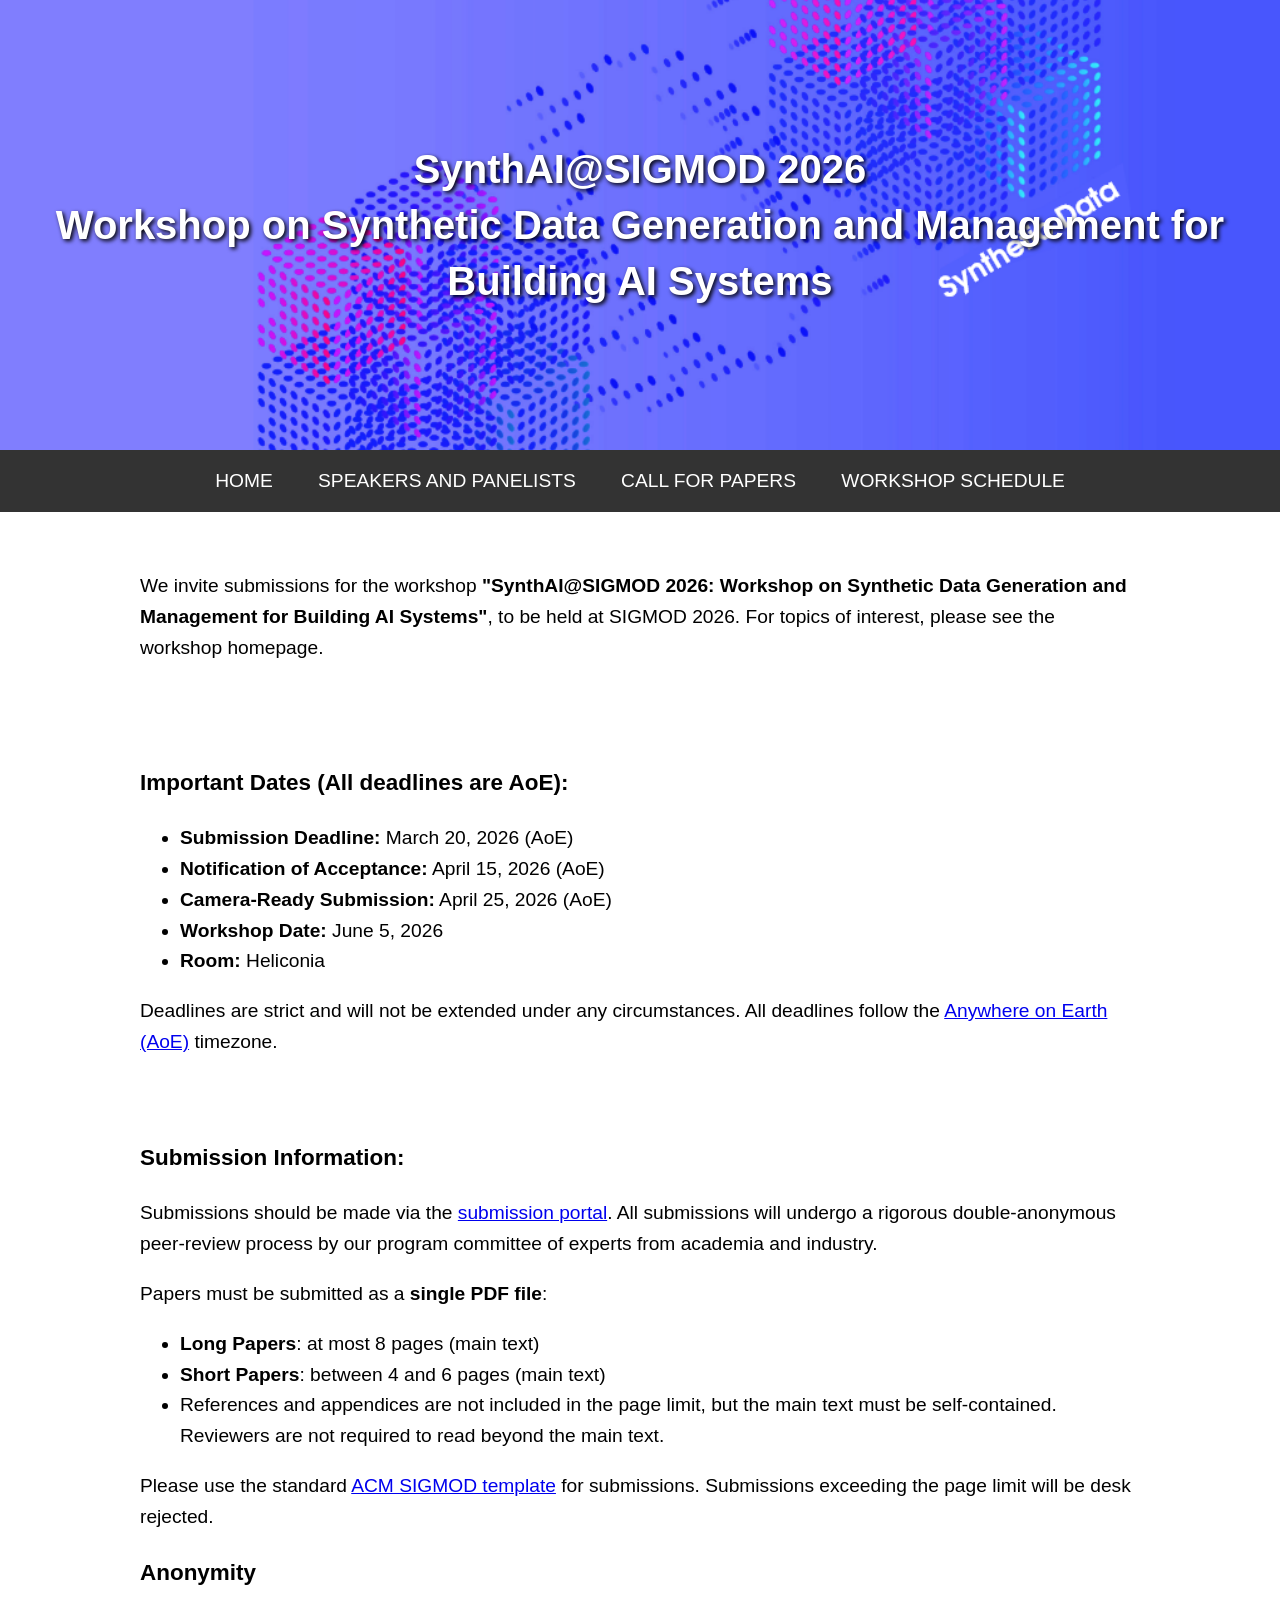
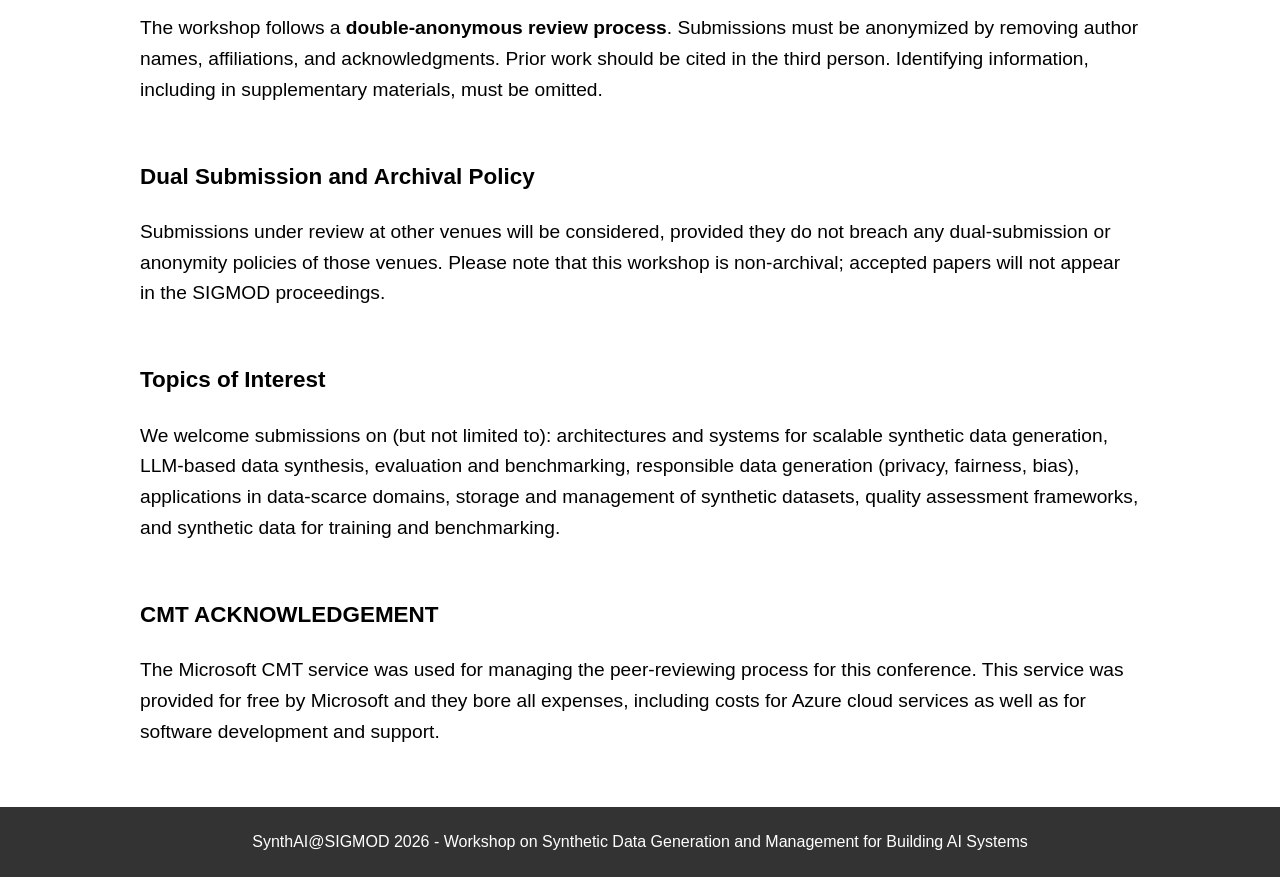
==== commit 834464c5: "Update cfp.html" ====
--- a/cfp.html
+++ b/cfp.html
@@ -58,7 +58,7 @@
           <br>
           <br>
           <h3>Dual Submission and Archival Policy </h3>
-          Submissions under review at other venues will be considered, provided they do not breach any dual-submission or anonymity policies of those venues. Accepted papers will be published in the ACM Digital Library as part of the SIGMOD Workshop Proceedings. Selected high-quality papers may be invited for extended versions in relevant journals.
+          Submissions under review at other venues will be considered, provided they do not breach any dual-submission or anonymity policies of those venues. Please note that this workshop is non-archival; accepted papers will not appear in the SIGMOD proceedings.
           <br>
           <br>
           <h3>Topics of Interest </h3>
